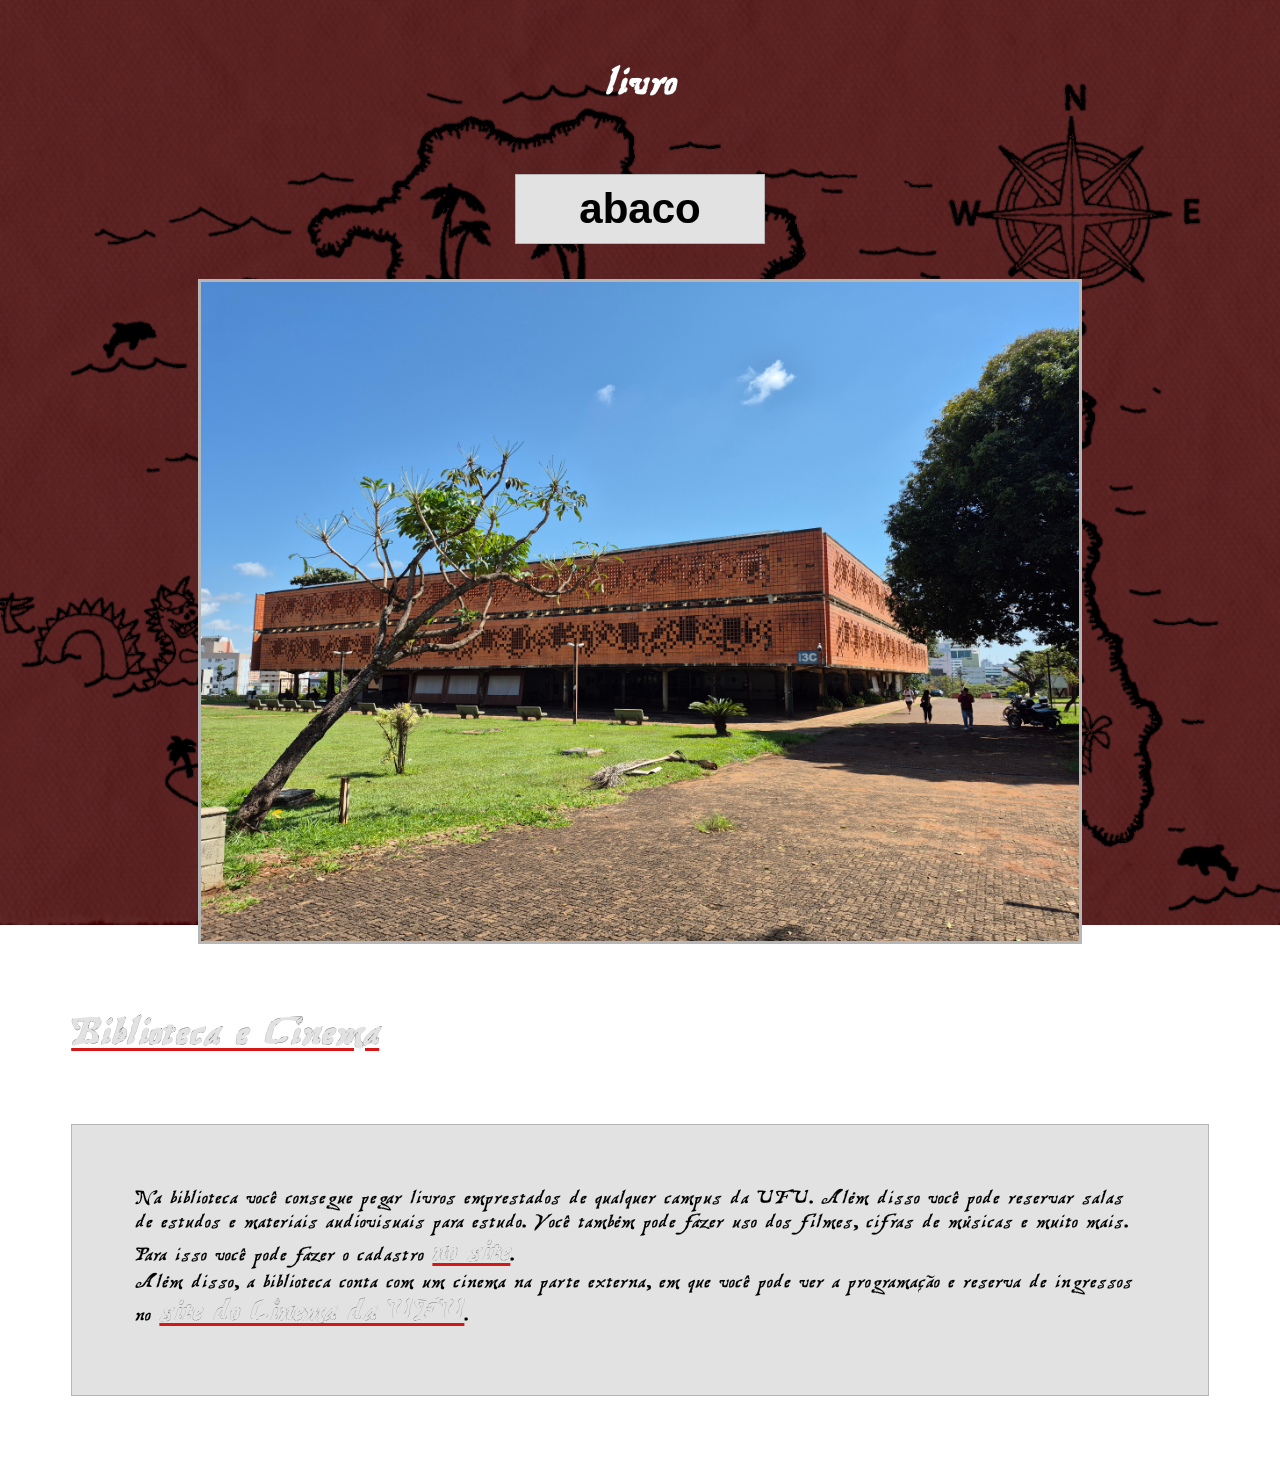
==== index.html @ 796c6df6 "Create index.html" ====
<!DOCTYPE html>
<html lang='pt'>
  <link rel="stylesheet" href="fase2.css">
<head>
  <meta charset='utf-8'>
  <meta name='viewport' content='width=device-width, initial-scale=1'>
  <title>Mapa do tesouro- fase 2</title>
</head>
<center>
  <body>
  <h3 class='prox'> livro</h3>
  <h2>abaco</h2>
  <img src="./Biblioteca.jpg" alt="Foto da biblioteca universitária do campus Santa Mônica">
  </center>
  <h1><a href="https://maps.app.goo.gl/WYgy1ezErhpaNSiQ9" target="_blank">Biblioteca e Cinema</a>
  </h1>
  <h6>Na biblioteca você consegue pegar livros emprestados de qualquer campus da UFU. Além disso você pode reservar salas de estudos e materiais audiovisuais para estudo. Você também pode fazer uso dos filmes, cifras de músicas e muito mais.
Para isso você pode fazer o cadastro <a href="https://bibliotecas.ufu.br/sites/bibliotecas.ufu.br/files/media/documento/tutorial_de_cadastro_integrado_0.pdf" target="_blank">no site</a>. <br>
Além disso, a biblioteca conta com um cinema na parte externa, em que você pode ver a programação e reserva de ingressos no <a href="https://www.sympla.com.br/produtor/cinemadaufu" target="_blank">site do Cinema da UFU</a>.
  </h6>
</body>
</html>
---- fase2.css ----
@font-face {
  font-family: 'tesouro'; /* Give it a name */
  src: url('./treasure_map/MapadoTesouro.otf') format('opentype'), /* Modern format */
       url('./treasure_map/MapadoTesouro.otf') format('woff');   /* Fallback */
  font-weight: normal;
  font-style: normal
}

*{
  font-family: 'tesouro', sans-serif;
  box-sizing: border-box;
  -webkit-text-stroke: 0.1px rgb(2, 2, 2);
}

body{
  
    background-image: url("./imagens/backgroung-map_black.png");
    background-size: cover;
    background-position: center;
    background-repeat: no-repeat;
    background-attachment: fixed;
  
}

.prox{
  
  margin: 5%;
  font-size: 300%;
  -webkit-text-stroke: 0.1px rgb(0, 0, 0);
  color: rgb(255, 255, 255);

}

h2{
  font-family: sans-serif;
  font-size: 42px;
  padding: 10px;
  width: 250px;
  background-color: rgb(226, 226, 226);
  border: 1px solid rgb(182, 182, 182);
}
img{
    width: 70%;
    border: 3px solid rgb(182, 182, 182);
  
}

h1{
  margin: 5%;
  text-align: left;
  width: 90%;
}

a{
  font-size: 150%;
  font-weight: bold;
  text-decoration: underline;
  text-decoration-thickness: 3px;
  text-decoration-color: rgb(212, 24, 24);
  color:rgb(226, 226, 226);
}

h6{
  margin: 5%;
  font-size: 150%;
  font-weight:lighter;
  padding: 5%;
  width: 90%;
  border: 1px solid rgb(182, 182, 182);
  text-align: left;
  background-color: rgb(226, 226, 226);
}
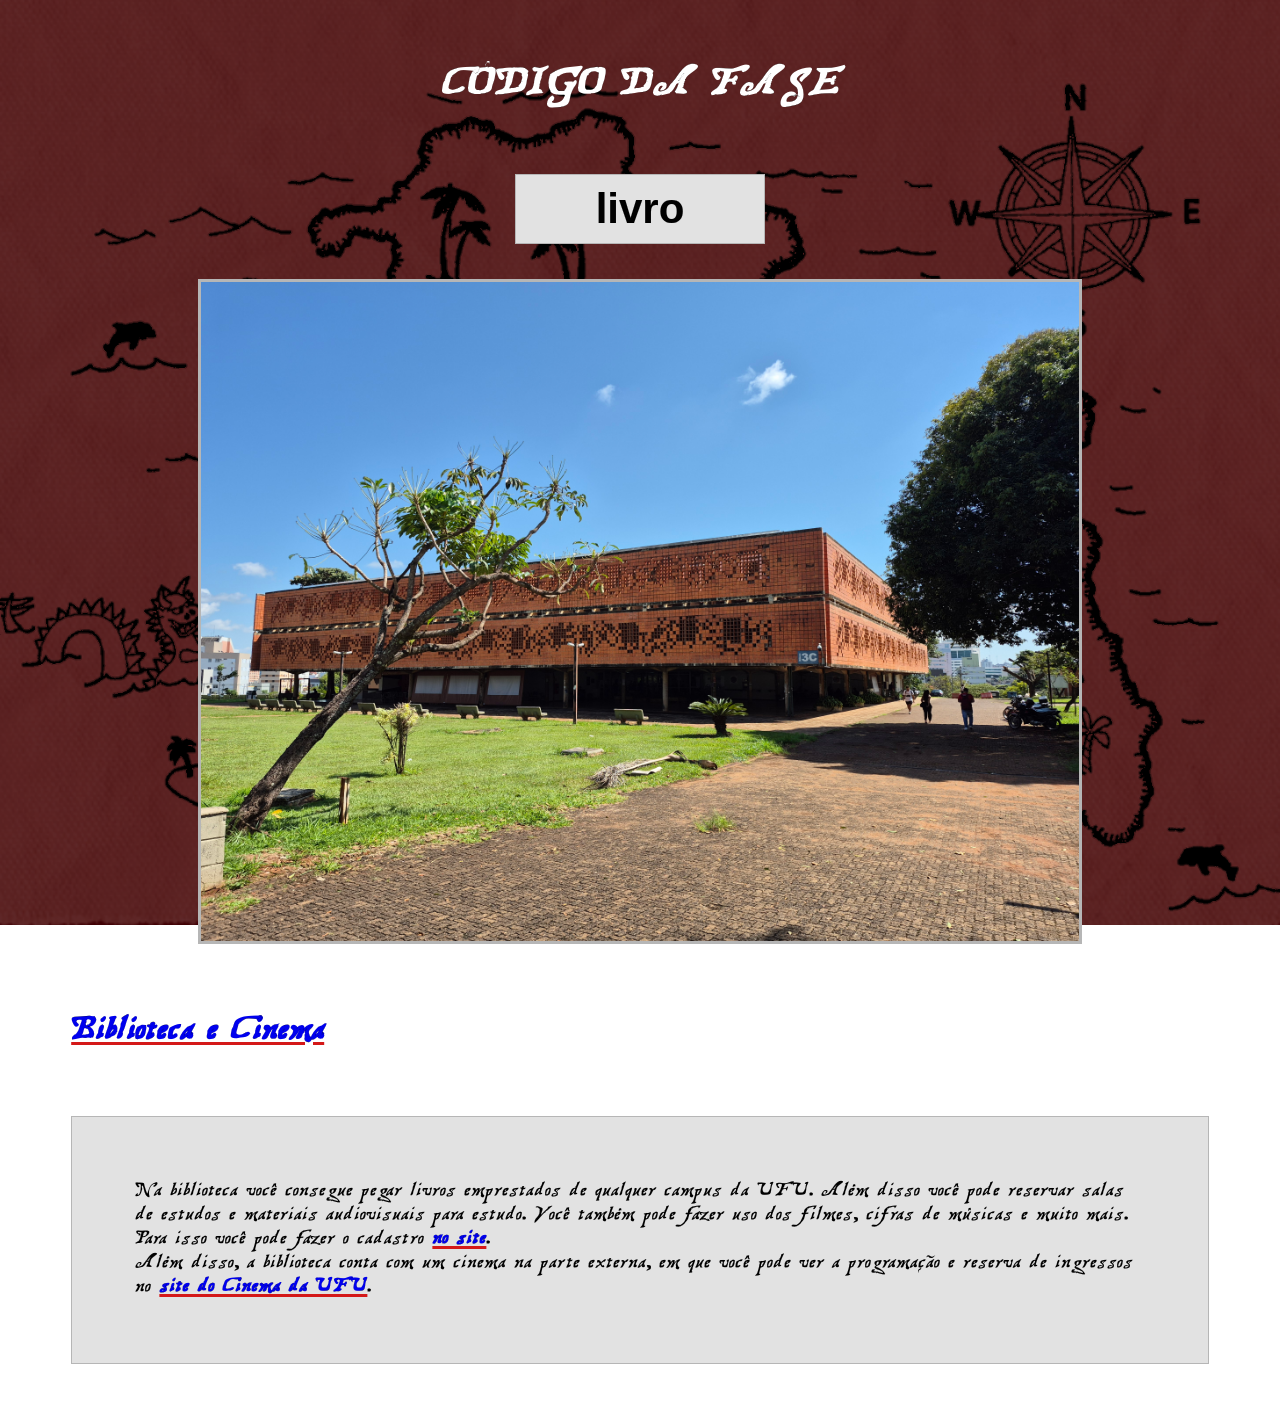
==== commit 417f2d05: "Update index.html" ====
--- a/index.html
+++ b/index.html
@@ -8,8 +8,8 @@
 </head>
 <center>
   <body>
-  <h3 class='prox'> livro</h3>
-  <h2>abaco</h2>
+  <h3 class='prox'> CÓDIGO DA FASE</h3>
+  <h2>livro</h2>
   <img src="./Biblioteca.jpg" alt="Foto da biblioteca universitária do campus Santa Mônica">
   </center>
   <h1><a href="https://maps.app.goo.gl/WYgy1ezErhpaNSiQ9" target="_blank">Biblioteca e Cinema</a>
--- a/fase2.css
+++ b/fase2.css
@@ -46,18 +46,21 @@
 }
 
 h1{
+  font-size: 250%;
   margin: 5%;
   text-align: left;
   width: 90%;
+  color:rgb(226, 226, 226);
+  
 }
 
 a{
-  font-size: 150%;
+ 
   font-weight: bold;
   text-decoration: underline;
   text-decoration-thickness: 3px;
   text-decoration-color: rgb(212, 24, 24);
-  color:rgb(226, 226, 226);
+ 
 }
 
 h6{
@@ -69,4 +72,4 @@
   border: 1px solid rgb(182, 182, 182);
   text-align: left;
   background-color: rgb(226, 226, 226);
-}+}
